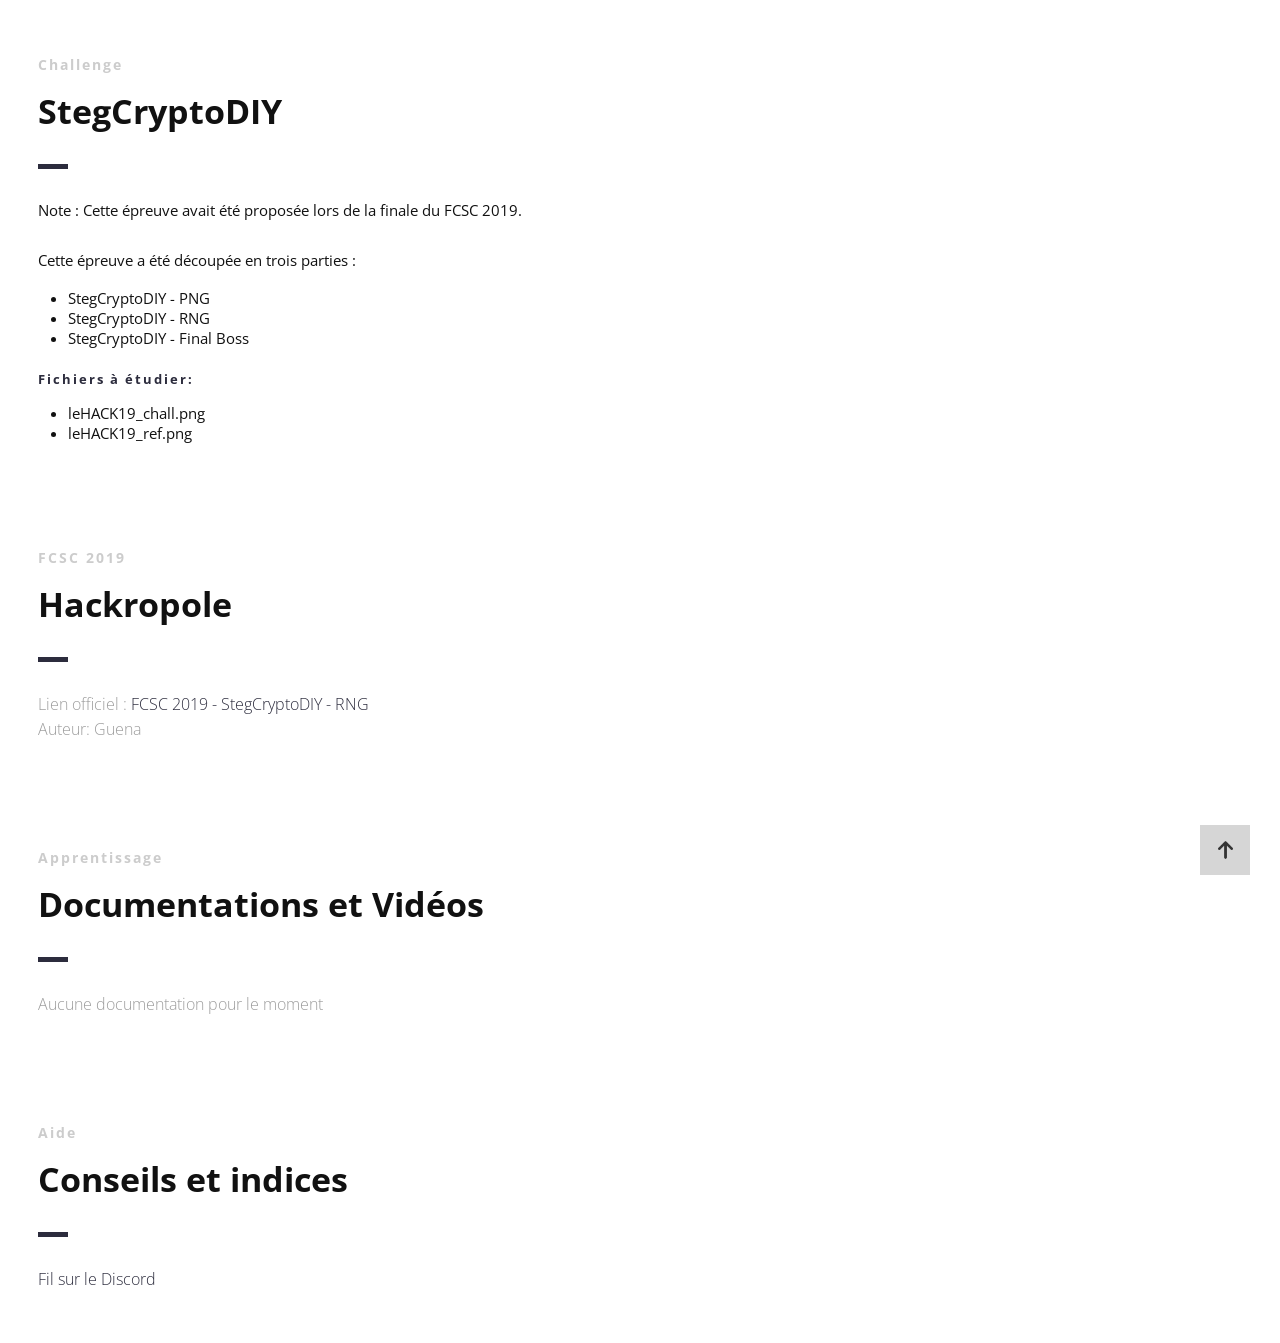
==== presentation/index.html @ 7b8c9e12 "ajout présentation" ====
<!DOCTYPE html>
<html>
<head lang="fr">
    <meta charset="UTF-8">
    <!--Page Title-->
    <title>Hack-Oeil - Les CTFs de Cyrhades</title>
    <!--Meta Keywords and Description-->
    <meta name="keywords" content="">
    <meta name="description" content="">
    <meta name="viewport" content="width=device-width, initial-scale=1.0, user-scalable=no"/>
    <link rel="shortcut icon" href="./assets/images/favicon.ico" title="Favicon"/>
    <link rel="stylesheet" href="./assets/css/style.css">
    <link href='https://fonts.googleapis.com/css?family=Open+Sans:400,300,600,700,800' rel='stylesheet' type='text/css'>
    <script>
    document.addEventListener('DOMContentLoaded', () => {
    // Vérifie si la fenêtre est dans une iframe
    if (window.self !== window.top) {
        document.querySelectorAll('a').forEach((link) => {
        link.addEventListener('click', (event) => {
            const a = event.target.closest('a[href^="http"]');
            if (a) {
            event.preventDefault();
            window.parent.postMessage({
                type: "open-external",
                url: a.href
            }, "*");
            }
        });
        });
    }
    });
    </script>
</head>
<body>

<div id="wrapper">
    <!--Main Content Area-->
    <main id="content">
        <!--Ctf-->
        <section class="ctf scrollto">
            <article class="row clearfix">        
                <div class="col-1">  
                    <div class="section-heading">
                        <h3>Challenge</h3>
                        <h2 class="section-title">StegCryptoDIY</h2>
                        <p>
                            Note : Cette épreuve avait été proposée lors de la finale du FCSC 2019.
                            <br /><br />
                            Cette épreuve a été découpée en trois parties :
                            <ul>
                                <li>StegCryptoDIY - PNG</li>
                                <li>StegCryptoDIY - RNG</li>
                                <li>StegCryptoDIY - Final Boss</li>
                            </ul>
                        </p>
                        <h4>Fichiers à étudier:</h4>
                        <p>
                            <ul>
                                <li>leHACK19_chall.png</li>
                                <li>leHACK19_ref.png</li>
                            </ul>
                        </p>
                    </div>
                </div> 
            </article>
            
            <article class="row clearfix">        
                <div class="col-1">  
                    <div class="section-heading">
                        <h3>FCSC 2019</h3>
                        <h2 class="section-title">Hackropole</h2>
                        <p class="section-subtitle">
                            Lien officiel :
                            <a target="_blank" href="https://hackropole.fr/fr/challenges/forensics/fcsc2019-crypto-steg-crypto-diy-1/">FCSC 2019 - StegCryptoDIY - RNG</a>
                            <br />
                            Auteur: Guena
                        </p>
                    </div>
                </div> 
            </article>

            <article class="row clearfix">        
                <div class="col-1">  
                    <div class="section-heading">
                        <h3>Apprentissage</h3>
                        <h2 class="section-title">Documentations et Vidéos</h2>
                        <p class="section-subtitle">                           
                            Aucune documentation pour le moment
                        </p>
                    </div>
                </div> 
            </article>

            <article class="row clearfix">        
                <div class="col-1">  
                    <div class="section-heading">
                        <h3>Aide</h3>
                        <h2 class="section-title">Conseils et indices</h2>
                        <p class="section-subtitle">
                            <a target="_blank" href="https://discord.com/channels/1175764392307077120/1176173464411979806">Fil sur le Discord</a>
                        </p>
                    </div>
                </div> 
            </article>
        </section>
        <!--End of Ctf-->
    </main>
    <!--End Main Content Area-->

    <a id="scrollUp" href="#wrapper" style="position: fixed; z-index: 1000;" aria-label="Remonter en haut de la page" title="Remonter en tête de site"></a>
</div>
</body>
</html>
---- presentation/assets/css/style.css ----
*, *:before, *:after {
    -webkit-box-sizing: border-box;
    -moz-box-sizing: border-box;
    box-sizing: border-box;
}

body, div, dl, dt, dd, ul, ol, li, h1, h2, h3, h4, h5, h6, pre, form, blockquote, th, td {
    margin: 0;
    padding: 0;
    direction: ltr;
}
body {
    margin: 0;
    padding: 0;
    -webkit-font-smoothing: antialiased;
    overflow-x: hidden;
}
p { line-height: 25px; }
ul {margin-left: 30px;}
code {color:#DE3384;}
.row img { height: auto; max-width: 100%; }
a {
    text-decoration: none;
    line-height: inherit;
    -webkit-transition: opacity 0.3s ease-out;
    -moz-transition: opacity 0.3s ease-out;
    -o-transition: opacity 0.3s ease-out;
    transition: opacity 0.3s ease-out;
}
iframe { border: 0 !important; }
section { clear: both; overflow: hidden; }
.row {
    max-width: 1245px;
    margin: 0 auto;
    padding: 25px 0 0 0;
    position: relative;
}
.no-padding-bottom .row, .no-padding-bottom div, .no-padding-bottom.row { padding-bottom: 0; }
.no-padding-top.row, .no-padding-top div { padding-top: 0; }
.big-padding-top { padding-top: 75px !important; }
.big-padding-bottom { padding-bottom: 85px !important; }
[class*='col-'] { float: left; padding: 20px; }
.clearfix:after { content: ""; display: table; clear: both; }
h1 { padding: 20px 0; }
h2 { padding: 14px 0; }
h3 { padding: 10px 0; }
h4 { padding: 7px 0; }
h5 { padding: 7px 0; }
h6 { padding: 7px 0; }
.text-left { text-align: left; }
.text-center { text-align: center; }
.text-right { text-align: right; }
.section-heading { padding: 0 0 15px 0; }
.section-subtitle { font-size: 18px; padding-top: 0; }
.section-heading h3 {
    font-size: 14px;
    font-weight: bold;
    color: #ccc;
    letter-spacing: 2px;
    padding-bottom: 0;
}
.section-heading h4 {
    font-size: 13px;
    font-weight: bold;
    color: #2C2C3D;
    letter-spacing: 2px;
    padding-bottom: 0;
}
#scrollUp {
    bottom: 15px;
    right: 30px;
    width: 50px;
    height: 50px;
    margin-bottom: 10px;
    padding: 0 5px 20px 5px;
    background: #ccc;
    background-size: 30%;
    background-repeat: no-repeat;
    background-image:url('../images/arrow-up.png');
    background-position: center;
    -webkit-transition: margin-bottom 150ms linear;
    -moz-transition: margin-bottom 150ms linear;
    -o-transition: margin-bottom 150ms linear;
    transition: margin-bottom 150ms linear;
    opacity: 0.8;
}
#scrollUp:hover { margin-bottom: 25px; }
.section-subtitle img { height:32px; width: auto; vertical-align: middle;}
.section-subtitle img.capture { width:100%; height:auto; vertical-align: middle;}
body { background:#fff;}
a, .la-ball-triangle-path { color:#2C2C3D; }
a:hover, #header.nav-solid nav a:hover { color:#2C2C3D; }
.icon i { color:#2C2C3D; }
#banner .section-heading:before, .testimonial.classic footer:before {
    background: #2C2C3D;
}
.pricing-block-content:hover { border-color:#2C2C3D; }
#header nav a, #header i { color:#111; }
#header.nav-solid, #header.nav-solid a, #header.nav-solid i, #nav-mobile ul li a {color:#333;}
#header.nav-solid .active { color: #2C2C3D; border-color: #2C2C3D; }    
.primary-color, .featured .pricing {
    background-color:#2C2C3D;
}
.primary-color, .primary-color .section-title, .primary-color .section-subtitle, .featured .pricing, .featured .pricing p {
    color:#fff;    
}

.section-heading h2:after {
    background:#2C2C3D;
    content:"";
    display:block;
    width:30px;
    height:5px;
    margin-top:30px;
}
.text-center .section-heading h2:after { margin:30px auto 25px auto; }
.primary-color .icon i, .primary-color i { color:#fff; }
.secondary-color { background-color:#f5f5f5; }
#banner {
    background: url("../images/banner-image-1.jpg") no-repeat center top;
    background-size:cover;
}
body {
    font-family: 'Open Sans', sans-serif, Arial, Helvetica;
    font-size:15px;
    font-weight:normal;
    color:#111;
}
#banner h1 {
    font-family: 'Open Sans', sans-serif, Arial, Helvetica;
    font-size:62px;
    line-height:60px;
    font-weight:800;
    color:#111;
}
#banner h2 {
    font-family: 'Open Sans', sans-serif, Arial, Helvetica;
    font-size:18px;
    font-weight:300;
    color:#111;
}
.section-title {
    font-family: 'Open Sans', sans-serif, Arial, Helvetica;
    font-size: 34px; 
    font-weight:700;
    color:#111;
}
.section-subtitle {
    font-family: 'Open Sans', sans-serif, Arial, Helvetica;
    font-size: 16px;
    font-weight:300;
    color:#9c9c9c;
}
.testimonial q {
    font-family: 'Open Sans', sans-serif, Arial, Helvetica;
    font-size: 17px; 
    font-weight:300;
}
.testimonial.classic q, .testimonial.classic footer {
    color:#111;
}
h1 {
    font-family: 'Open Sans', sans-serif, Arial, Helvetica;
    font-size: 40px; 
    font-weight:300;
    color:#111;
}
h2 {
    font-family: 'Open Sans', sans-serif, Arial, Helvetica;
    font-size: 34px; 
    font-weight:300;
    color:#111;
}
h3 {
    font-family: 'Open Sans', sans-serif, Arial, Helvetica;
    font-size: 30px; 
    font-weight:700;
    color:#111;
}
h4 {
    font-family: 'Open Sans', sans-serif, Arial, Helvetica;
    font-size: 18px; 
    font-weight:400;
    color:#111;
}
h5 {
    font-family: 'Open Sans', sans-serif, Arial, Helvetica;
    font-size: 16px; 
    font-weight:400;
    color:#111;
}
h6 {
    font-family: 'Open Sans', sans-serif, Arial, Helvetica;
    font-size: 14px; 
    font-weight:400;
    color:#111;
}
.button, input[type="submit"]  {
    font-family: 'Open Sans', sans-serif, Arial, Helvetica;
    font-size:14px;
    font-weight:bold;
    color:#111;
}
.button, input[type="submit"] { border-color:#111; }
.button:hover,  input[type="submit"]:hover {
    border-color:#2C2C3D;
    color:#2C2C3D;
}
#banner .button {
    font-family: 'Open Sans', sans-serif, Arial, Helvetica;
    font-size:16px;
    color:#111;
}
#banner .button { border-color:#111; }
#banner .button:hover { color:#2C2C3D; border-color:#2C2C3D; }
#landing-footer, #landing-footer p, #landing-footer a {
    font-family: 'Open Sans', sans-serif, Arial, Helvetica;
    font-size:12px;
    font-weight:normal;
    color:#999;
}
#landing-footer i { color:#999; }
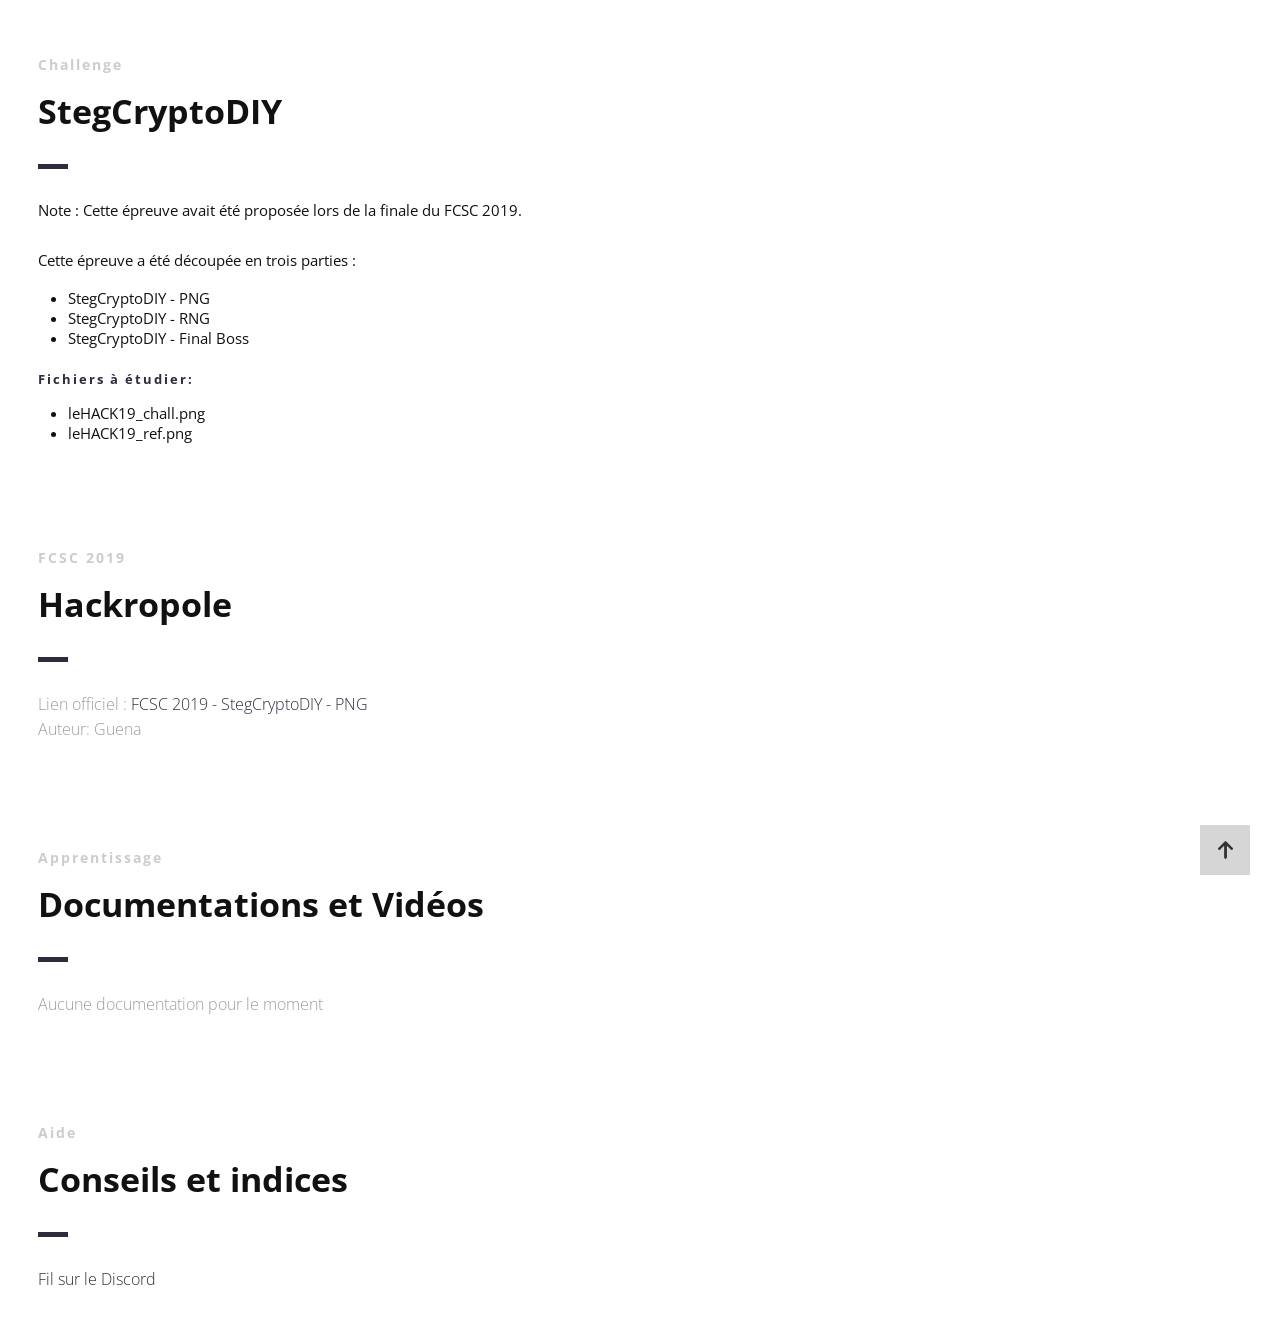
==== commit 36f92b6f: "correction liens" ====
--- a/presentation/index.html
+++ b/presentation/index.html
@@ -1,5 +1,6 @@
 <!DOCTYPE html>
 <html>
+
 <head lang="fr">
     <meta charset="UTF-8">
     <!--Page Title-->
@@ -7,107 +8,114 @@
     <!--Meta Keywords and Description-->
     <meta name="keywords" content="">
     <meta name="description" content="">
-    <meta name="viewport" content="width=device-width, initial-scale=1.0, user-scalable=no"/>
-    <link rel="shortcut icon" href="./assets/images/favicon.ico" title="Favicon"/>
+    <meta name="viewport" content="width=device-width, initial-scale=1.0, user-scalable=no" />
+    <link rel="shortcut icon" href="./assets/images/favicon.ico" title="Favicon" />
     <link rel="stylesheet" href="./assets/css/style.css">
     <link href='https://fonts.googleapis.com/css?family=Open+Sans:400,300,600,700,800' rel='stylesheet' type='text/css'>
     <script>
-    document.addEventListener('DOMContentLoaded', () => {
-    // Vérifie si la fenêtre est dans une iframe
-    if (window.self !== window.top) {
-        document.querySelectorAll('a').forEach((link) => {
-        link.addEventListener('click', (event) => {
-            const a = event.target.closest('a[href^="http"]');
-            if (a) {
-            event.preventDefault();
-            window.parent.postMessage({
-                type: "open-external",
-                url: a.href
-            }, "*");
+        document.addEventListener('DOMContentLoaded', () => {
+            // Vérifie si la fenêtre est dans une iframe
+            if (window.self !== window.top) {
+                document.querySelectorAll('a').forEach((link) => {
+                    link.addEventListener('click', (event) => {
+                        const a = event.target.closest('a[href^="http"]');
+                        if (a) {
+                            event.preventDefault();
+                            window.parent.postMessage({
+                                type: "open-external",
+                                url: a.href
+                            }, "*");
+                        }
+                    });
+                });
             }
         });
-        });
-    }
-    });
     </script>
 </head>
+
 <body>
 
-<div id="wrapper">
-    <!--Main Content Area-->
-    <main id="content">
-        <!--Ctf-->
-        <section class="ctf scrollto">
-            <article class="row clearfix">        
-                <div class="col-1">  
-                    <div class="section-heading">
-                        <h3>Challenge</h3>
-                        <h2 class="section-title">StegCryptoDIY</h2>
-                        <p>
-                            Note : Cette épreuve avait été proposée lors de la finale du FCSC 2019.
-                            <br /><br />
-                            Cette épreuve a été découpée en trois parties :
+    <div id="wrapper">
+        <!--Main Content Area-->
+        <main id="content">
+            <!--Ctf-->
+            <section class="ctf scrollto">
+                <article class="row clearfix">
+                    <div class="col-1">
+                        <div class="section-heading">
+                            <h3>Challenge</h3>
+                            <h2 class="section-title">StegCryptoDIY</h2>
+                            <p>
+                                Note : Cette épreuve avait été proposée lors de la finale du FCSC 2019.
+                                <br /><br />
+                                Cette épreuve a été découpée en trois parties :
                             <ul>
                                 <li>StegCryptoDIY - PNG</li>
                                 <li>StegCryptoDIY - RNG</li>
                                 <li>StegCryptoDIY - Final Boss</li>
                             </ul>
-                        </p>
-                        <h4>Fichiers à étudier:</h4>
-                        <p>
+                            </p>
+                            <h4>Fichiers à étudier:</h4>
+                            <p>
                             <ul>
                                 <li>leHACK19_chall.png</li>
                                 <li>leHACK19_ref.png</li>
                             </ul>
-                        </p>
+                            </p>
+                        </div>
                     </div>
-                </div> 
-            </article>
-            
-            <article class="row clearfix">        
-                <div class="col-1">  
-                    <div class="section-heading">
-                        <h3>FCSC 2019</h3>
-                        <h2 class="section-title">Hackropole</h2>
-                        <p class="section-subtitle">
-                            Lien officiel :
-                            <a target="_blank" href="https://hackropole.fr/fr/challenges/forensics/fcsc2019-crypto-steg-crypto-diy-1/">FCSC 2019 - StegCryptoDIY - RNG</a>
-                            <br />
-                            Auteur: Guena
-                        </p>
+                </article>
+
+                <article class="row clearfix">
+                    <div class="col-1">
+                        <div class="section-heading">
+                            <h3>FCSC 2019</h3>
+                            <h2 class="section-title">Hackropole</h2>
+                            <p class="section-subtitle">
+                                Lien officiel :
+                                <a target="_blank"
+                                    href="https://hackropole.fr/fr/challenges/forensics/fcsc2019-crypto-steg-crypto-diy-1/">FCSC
+                                    2019 - StegCryptoDIY - PNG</a>
+                                <br />
+                                Auteur: Guena
+                            </p>
+                        </div>
                     </div>
-                </div> 
-            </article>
+                </article>
 
-            <article class="row clearfix">        
-                <div class="col-1">  
-                    <div class="section-heading">
-                        <h3>Apprentissage</h3>
-                        <h2 class="section-title">Documentations et Vidéos</h2>
-                        <p class="section-subtitle">                           
-                            Aucune documentation pour le moment
-                        </p>
+                <article class="row clearfix">
+                    <div class="col-1">
+                        <div class="section-heading">
+                            <h3>Apprentissage</h3>
+                            <h2 class="section-title">Documentations et Vidéos</h2>
+                            <p class="section-subtitle">
+                                Aucune documentation pour le moment
+                            </p>
+                        </div>
                     </div>
-                </div> 
-            </article>
+                </article>
 
-            <article class="row clearfix">        
-                <div class="col-1">  
-                    <div class="section-heading">
-                        <h3>Aide</h3>
-                        <h2 class="section-title">Conseils et indices</h2>
-                        <p class="section-subtitle">
-                            <a target="_blank" href="https://discord.com/channels/1175764392307077120/1176173464411979806">Fil sur le Discord</a>
-                        </p>
+                <article class="row clearfix">
+                    <div class="col-1">
+                        <div class="section-heading">
+                            <h3>Aide</h3>
+                            <h2 class="section-title">Conseils et indices</h2>
+                            <p class="section-subtitle">
+                                <a target="_blank"
+                                    href="https://discord.com/channels/1175764392307077120/1175764601716092948">Fil sur
+                                    le Discord</a>
+                            </p>
+                        </div>
                     </div>
-                </div> 
-            </article>
-        </section>
-        <!--End of Ctf-->
-    </main>
-    <!--End Main Content Area-->
+                </article>
+            </section>
+            <!--End of Ctf-->
+        </main>
+        <!--End Main Content Area-->
 
-    <a id="scrollUp" href="#wrapper" style="position: fixed; z-index: 1000;" aria-label="Remonter en haut de la page" title="Remonter en tête de site"></a>
-</div>
+        <a id="scrollUp" href="#wrapper" style="position: fixed; z-index: 1000;"
+            aria-label="Remonter en haut de la page" title="Remonter en tête de site"></a>
+    </div>
 </body>
+
 </html>
